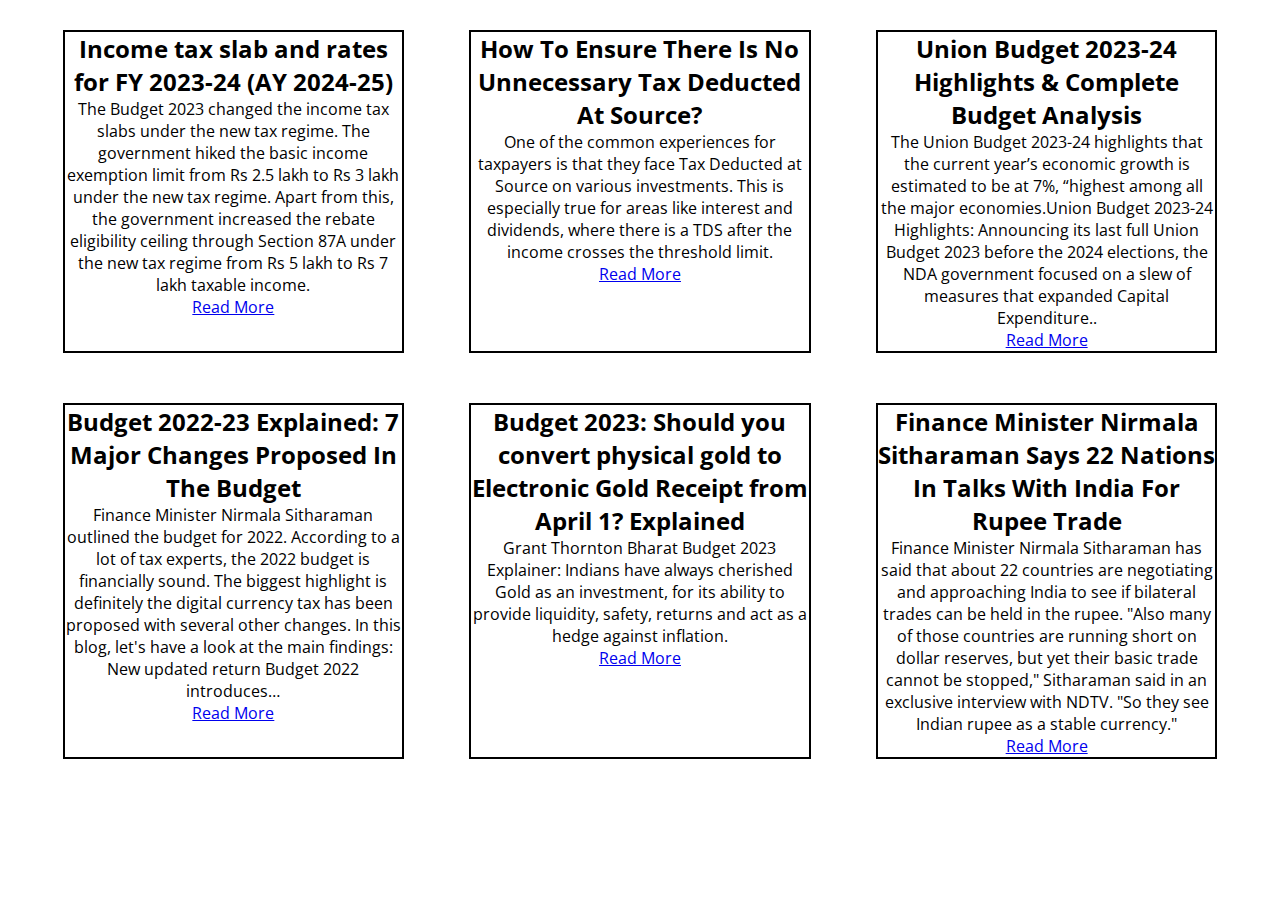
==== blog/blog.html @ f8bc1415 "Co-authored-by: vibhavrai <vibhavrai@users.noreply.github.com> Co-authored-by: Aditya Dikonda <Adity" ====
<!DOCTYPE html>
<html lang="en">
<head>
  <meta charset="UTF-8">
  <meta name="viewport" content="width=device-width, initial-scale=1.0">
  <title>Document</title>
  <link rel="stylesheet" href="blog.css">
</head>
<body>
  


  <div class="layout1">
    
  <div class="element">
    <h2>Income tax slab and rates for FY 2023-24 (AY 2024-25)</h2>
    <p>The Budget 2023 changed the income tax slabs under the new tax regime. The government hiked the basic income exemption limit from Rs 2.5 lakh to Rs 3 lakh under the new tax regime. Apart from this, the government increased the rebate eligibility ceiling through Section 87A under the new tax regime from Rs 5 lakh to Rs 7 lakh taxable income.</p>
    <a href="https://economictimes.indiatimes.com/wealth/tax/what-are-new-income-tax-slabs-rates-for-fy-2023-24-how-are-these-different-from-old-tax-slabs-rates/articleshow/97596859.cms">Read More</a>
  </div> 

  <div class="element">
    <h2>How To Ensure There Is No Unnecessary Tax Deducted At Source?</h2>
    <p>One of the common experiences for taxpayers is that they face Tax Deducted at Source on various investments. This is especially true for areas like interest and dividends, where there is a TDS after the income crosses the threshold limit.</p>
    <a href="https://www.bqprime.com/personal-finance/how-to-ensure-there-is-no-unnecessary-tax-deducted-at-source">Read More</a>
  </div>

  <div class="element">
    <h2>Union Budget 2023-24 Highlights & Complete Budget Analysis</h2>
      <p>The Union Budget 2023-24 highlights that the current year’s economic growth is estimated to be at 7%, “highest among all the major economies.Union Budget 2023-24 Highlights: Announcing its last full Union Budget 2023 before the 2024 elections, the NDA government focused on a slew of measures that expanded Capital Expenditure..
      </p>
      <a href="https://currentaffairs.adda247.com/union-budget-2023-24-highlights/">Read More</a>

  </div>

</div>


<div class="layout2">

  <div class="element">
    <h2>Budget 2022-23 Explained: 7 Major Changes Proposed In The Budget</h2>
    <p>Finance Minister Nirmala Sitharaman outlined the budget for 2022. According to a lot of tax experts, the 2022 budget is financially sound. The biggest highlight is definitely the digital currency tax has been proposed with several other changes. In this blog, let's have a look at the main findings: New updated return Budget 2022 introduces…</p>
    <a href="https://tax2win.in/guide/budget-2022-23-key-tax-related-proposals">Read More</a>
  </div>

  <div class="element">
    <h2>Budget 2023: Should you convert physical gold to Electronic Gold Receipt from April 1? Explained</h2>
    <p>Grant Thornton Bharat Budget 2023 Explainer: Indians have always cherished Gold as an investment, for its ability to provide liquidity, safety, returns and act as a hedge against inflation.  </p>
    <a href="https://timesofindia.indiatimes.com/business/budget/budget-2023-should-you-convert-physical-gold-to-electronic-gold-receipt-from-april-1-explained/articleshow/97975451.cms">Read More</a>
  </div>

  <div class="element">
    <h2>Finance Minister Nirmala Sitharaman Says 22 Nations In Talks With India For Rupee Trade</h2>
    <p>Finance Minister Nirmala Sitharaman has said that about 22 countries are negotiating and approaching India to see if bilateral trades can be held in the rupee. "Also many of those countries are running short on dollar reserves, but yet their basic trade cannot be stopped," Sitharaman said in an exclusive interview with NDTV. "So they see Indian rupee as a stable currency."</p>
    <a href="https://www.bqprime.com/business/finance-minister-nirmala-sitharaman-says-22-nations-in-talks-with-india-for-rupee-trade">Read More</a>
  </div>

</div>


</body>
</html>
---- blog/blog.css ----
@import url("https://fonts.googleapis.com/css2?family=Open+Sans:wght@300;400;500;600;700&display=swap");

* {
  margin: 0;
  padding: 0;
  box-sizing: border-box;
  font-family: "Open Sans", sans-serif; 
}

.layout1{
  margin: 30px;
  text-align: center;
  display: flex;
  justify-content: space-around;
}

.layout2{
  margin: 30px;
  text-align: center;
  display: flex;
  justify-content: space-around;
}

.element{
  width: 341.5px;
  height: 440.;
  margin-bottom: 20px;
  border: 2px solid black;
}
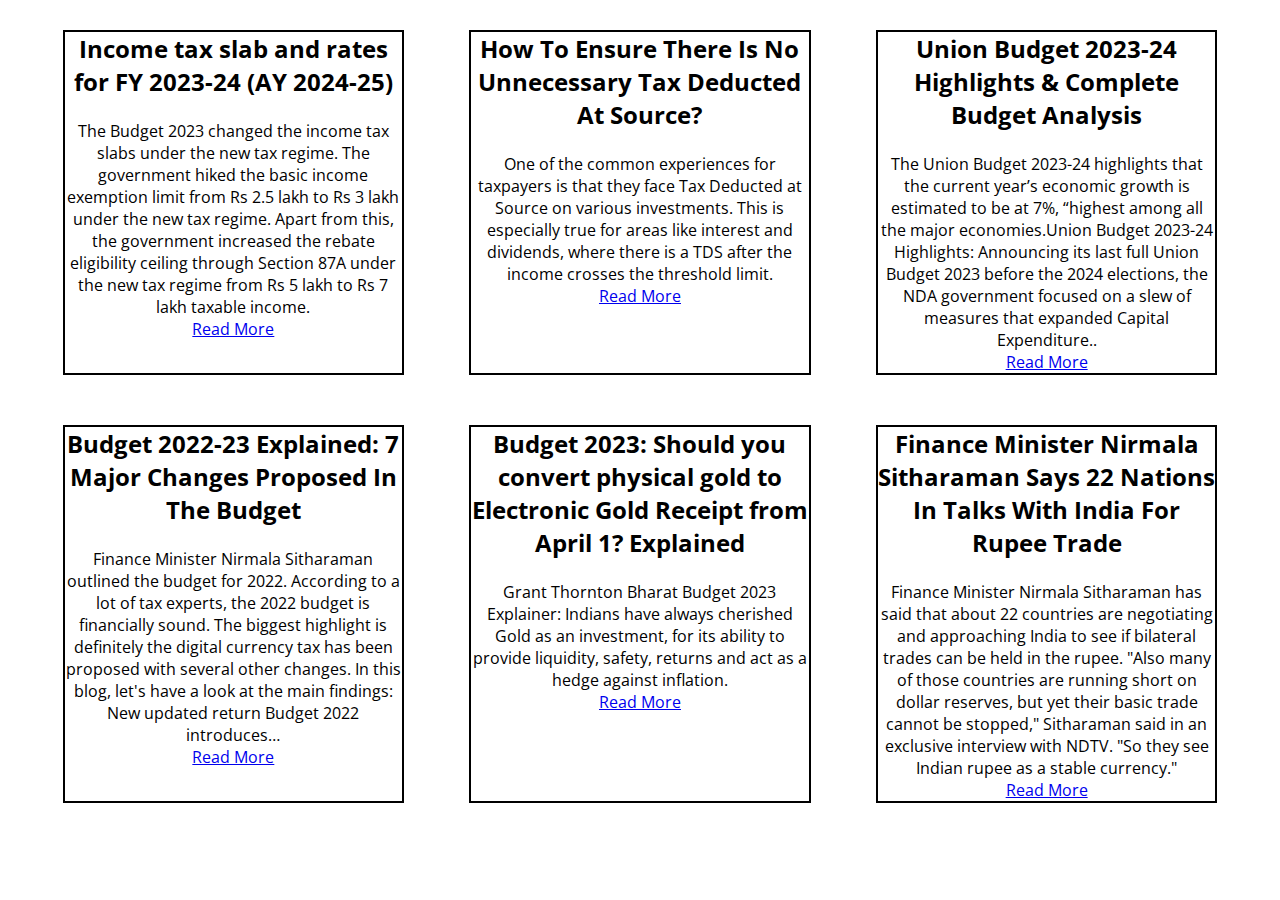
==== commit e78592c0: "abcd" ====
--- a/blog/blog.html
+++ b/blog/blog.html
@@ -13,19 +13,19 @@
   <div class="layout1">
     
   <div class="element">
-    <h2>Income tax slab and rates for FY 2023-24 (AY 2024-25)</h2>
+    <h2>Income tax slab and rates for FY 2023-24 (AY 2024-25)</h2><br>
     <p>The Budget 2023 changed the income tax slabs under the new tax regime. The government hiked the basic income exemption limit from Rs 2.5 lakh to Rs 3 lakh under the new tax regime. Apart from this, the government increased the rebate eligibility ceiling through Section 87A under the new tax regime from Rs 5 lakh to Rs 7 lakh taxable income.</p>
     <a href="https://economictimes.indiatimes.com/wealth/tax/what-are-new-income-tax-slabs-rates-for-fy-2023-24-how-are-these-different-from-old-tax-slabs-rates/articleshow/97596859.cms">Read More</a>
   </div> 
 
   <div class="element">
-    <h2>How To Ensure There Is No Unnecessary Tax Deducted At Source?</h2>
+    <h2>How To Ensure There Is No Unnecessary Tax Deducted At Source?</h2><br>
     <p>One of the common experiences for taxpayers is that they face Tax Deducted at Source on various investments. This is especially true for areas like interest and dividends, where there is a TDS after the income crosses the threshold limit.</p>
     <a href="https://www.bqprime.com/personal-finance/how-to-ensure-there-is-no-unnecessary-tax-deducted-at-source">Read More</a>
   </div>
 
   <div class="element">
-    <h2>Union Budget 2023-24 Highlights & Complete Budget Analysis</h2>
+    <h2>Union Budget 2023-24 Highlights & Complete Budget Analysis</h2><br>
       <p>The Union Budget 2023-24 highlights that the current year’s economic growth is estimated to be at 7%, “highest among all the major economies.Union Budget 2023-24 Highlights: Announcing its last full Union Budget 2023 before the 2024 elections, the NDA government focused on a slew of measures that expanded Capital Expenditure..
       </p>
       <a href="https://currentaffairs.adda247.com/union-budget-2023-24-highlights/">Read More</a>
@@ -38,19 +38,19 @@
 <div class="layout2">
 
   <div class="element">
-    <h2>Budget 2022-23 Explained: 7 Major Changes Proposed In The Budget</h2>
+    <h2>Budget 2022-23 Explained: 7 Major Changes Proposed In The Budget</h2><br>
     <p>Finance Minister Nirmala Sitharaman outlined the budget for 2022. According to a lot of tax experts, the 2022 budget is financially sound. The biggest highlight is definitely the digital currency tax has been proposed with several other changes. In this blog, let's have a look at the main findings: New updated return Budget 2022 introduces…</p>
     <a href="https://tax2win.in/guide/budget-2022-23-key-tax-related-proposals">Read More</a>
   </div>
 
   <div class="element">
-    <h2>Budget 2023: Should you convert physical gold to Electronic Gold Receipt from April 1? Explained</h2>
+    <h2>Budget 2023: Should you convert physical gold to Electronic Gold Receipt from April 1? Explained</h2><br>
     <p>Grant Thornton Bharat Budget 2023 Explainer: Indians have always cherished Gold as an investment, for its ability to provide liquidity, safety, returns and act as a hedge against inflation.  </p>
     <a href="https://timesofindia.indiatimes.com/business/budget/budget-2023-should-you-convert-physical-gold-to-electronic-gold-receipt-from-april-1-explained/articleshow/97975451.cms">Read More</a>
   </div>
 
   <div class="element">
-    <h2>Finance Minister Nirmala Sitharaman Says 22 Nations In Talks With India For Rupee Trade</h2>
+    <h2>Finance Minister Nirmala Sitharaman Says 22 Nations In Talks With India For Rupee Trade</h2><br>
     <p>Finance Minister Nirmala Sitharaman has said that about 22 countries are negotiating and approaching India to see if bilateral trades can be held in the rupee. "Also many of those countries are running short on dollar reserves, but yet their basic trade cannot be stopped," Sitharaman said in an exclusive interview with NDTV. "So they see Indian rupee as a stable currency."</p>
     <a href="https://www.bqprime.com/business/finance-minister-nirmala-sitharaman-says-22-nations-in-talks-with-india-for-rupee-trade">Read More</a>
   </div>
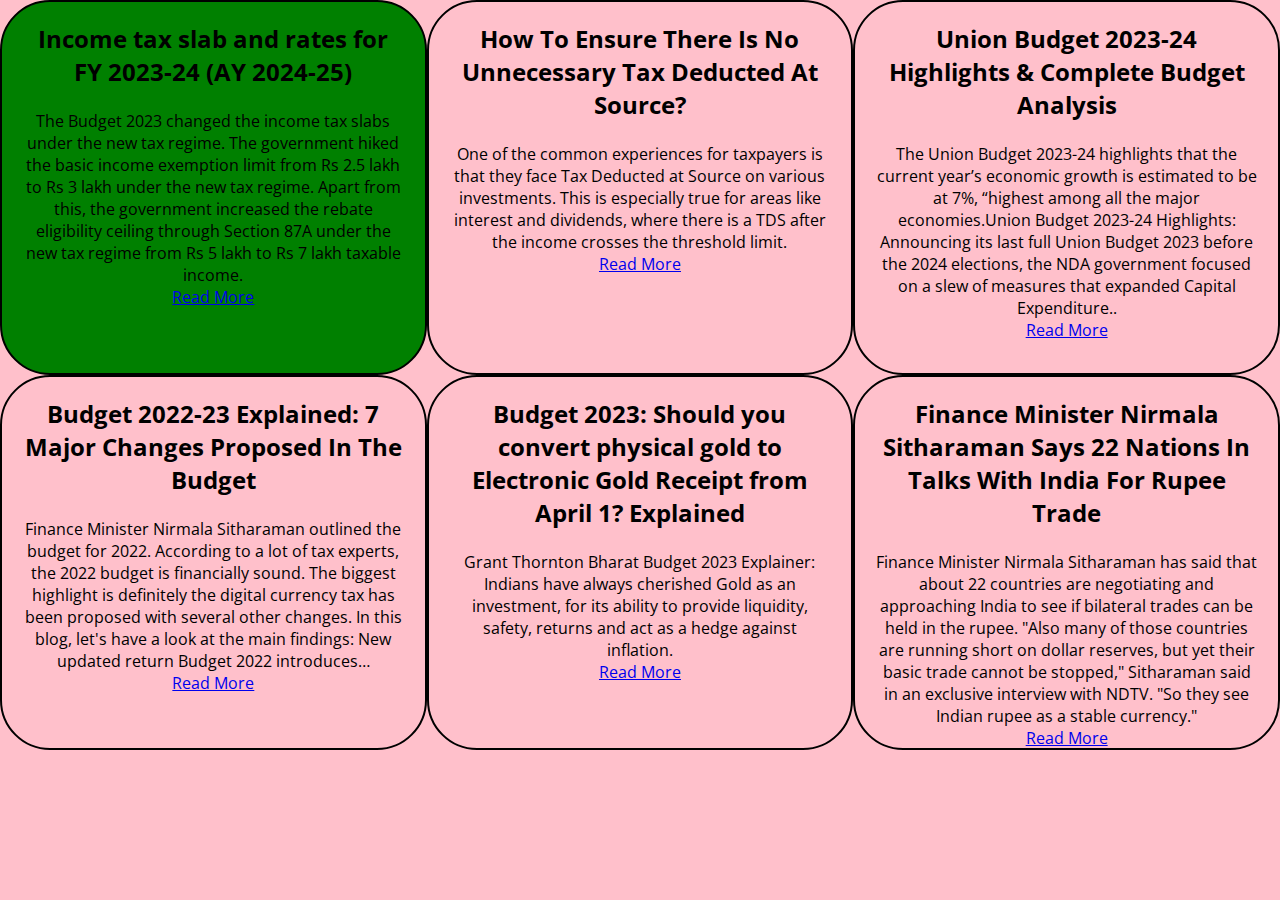
==== commit 812ed8d3: "abcc" ====
--- a/blog/blog.html
+++ b/blog/blog.html
@@ -10,21 +10,21 @@
   
 
 
-  <div class="layout1">
+  <div class="layout">
     
-  <div class="element">
+  <div class="element1">
     <h2>Income tax slab and rates for FY 2023-24 (AY 2024-25)</h2><br>
     <p>The Budget 2023 changed the income tax slabs under the new tax regime. The government hiked the basic income exemption limit from Rs 2.5 lakh to Rs 3 lakh under the new tax regime. Apart from this, the government increased the rebate eligibility ceiling through Section 87A under the new tax regime from Rs 5 lakh to Rs 7 lakh taxable income.</p>
     <a href="https://economictimes.indiatimes.com/wealth/tax/what-are-new-income-tax-slabs-rates-for-fy-2023-24-how-are-these-different-from-old-tax-slabs-rates/articleshow/97596859.cms">Read More</a>
   </div> 
 
-  <div class="element">
+  <div class="element2">
     <h2>How To Ensure There Is No Unnecessary Tax Deducted At Source?</h2><br>
     <p>One of the common experiences for taxpayers is that they face Tax Deducted at Source on various investments. This is especially true for areas like interest and dividends, where there is a TDS after the income crosses the threshold limit.</p>
     <a href="https://www.bqprime.com/personal-finance/how-to-ensure-there-is-no-unnecessary-tax-deducted-at-source">Read More</a>
   </div>
 
-  <div class="element">
+  <div class="element3">
     <h2>Union Budget 2023-24 Highlights & Complete Budget Analysis</h2><br>
       <p>The Union Budget 2023-24 highlights that the current year’s economic growth is estimated to be at 7%, “highest among all the major economies.Union Budget 2023-24 Highlights: Announcing its last full Union Budget 2023 before the 2024 elections, the NDA government focused on a slew of measures that expanded Capital Expenditure..
       </p>
@@ -32,24 +32,20 @@
 
   </div>
 
-</div>
 
-
-<div class="layout2">
-
-  <div class="element">
+  <div class="element4">
     <h2>Budget 2022-23 Explained: 7 Major Changes Proposed In The Budget</h2><br>
     <p>Finance Minister Nirmala Sitharaman outlined the budget for 2022. According to a lot of tax experts, the 2022 budget is financially sound. The biggest highlight is definitely the digital currency tax has been proposed with several other changes. In this blog, let's have a look at the main findings: New updated return Budget 2022 introduces…</p>
     <a href="https://tax2win.in/guide/budget-2022-23-key-tax-related-proposals">Read More</a>
   </div>
 
-  <div class="element">
+  <div class="element5">
     <h2>Budget 2023: Should you convert physical gold to Electronic Gold Receipt from April 1? Explained</h2><br>
     <p>Grant Thornton Bharat Budget 2023 Explainer: Indians have always cherished Gold as an investment, for its ability to provide liquidity, safety, returns and act as a hedge against inflation.  </p>
     <a href="https://timesofindia.indiatimes.com/business/budget/budget-2023-should-you-convert-physical-gold-to-electronic-gold-receipt-from-april-1-explained/articleshow/97975451.cms">Read More</a>
   </div>
 
-  <div class="element">
+  <div class="element6">
     <h2>Finance Minister Nirmala Sitharaman Says 22 Nations In Talks With India For Rupee Trade</h2><br>
     <p>Finance Minister Nirmala Sitharaman has said that about 22 countries are negotiating and approaching India to see if bilateral trades can be held in the rupee. "Also many of those countries are running short on dollar reserves, but yet their basic trade cannot be stopped," Sitharaman said in an exclusive interview with NDTV. "So they see Indian rupee as a stable currency."</p>
     <a href="https://www.bqprime.com/business/finance-minister-nirmala-sitharaman-says-22-nations-in-talks-with-india-for-rupee-trade">Read More</a>
--- a/blog/blog.css
+++ b/blog/blog.css
@@ -7,24 +7,76 @@
   font-family: "Open Sans", sans-serif; 
 }
 
-.layout1{
-  margin: 30px;
+body{
+  background-color: pink;
+}
+.layout{
+  display: grid;
+  grid-template-columns: 1fr 1fr 1fr;
+  grid-template-rows: 1fr 1fr;
+  /* margin: 30px; */
   text-align: center;
-  display: flex;
-  justify-content: space-around;
 }
 
-.layout2{
-  margin: 30px;
-  text-align: center;
-  display: flex;
-  justify-content: space-around;
+.element1{
+  width: 100%;
+  height: 375px;
+  margin-bottom: 0px;
+  border: 2px solid black;
+border-radius: 50px;
+padding: 20px;
+background-color: green;
+}
+.element2{
+  width: 100%;
+  height: 375px;
+  margin-bottom: 0px;
+  border: 2px solid black;
+border-radius: 50px;
+padding: 20px;
+
+}
+.element3{
+  width: 100%;
+  height: 375px;
+  margin-bottom: 0px;
+  border: 2px solid black;
+border-radius: 50px;
+padding: 20px;
+
 }
 
-.element{
-  width: 341.5px;
-  height: 440.;
-  margin-bottom: 20px;
+.element4{
+  width: 100%;
+  height: 375px;
+  margin-bottom: 0px;
   border: 2px solid black;
+border-radius: 50px;
+padding: 20px;
+
+}
+.element5{
+  width: 100%;
+  height: 375px;
+  margin-bottom: 0px;
+  border: 2px solid black;
+border-radius: 50px;
+padding: 20px;
+
+}
+.element6{
+  width: 100%;
+  height: 375px;
+  margin-bottom: 0px;
+  border: 2px solid black;
+border-radius: 50px;
+padding: 20px;
+
 }
 
+::-webkit-scrollbar{
+  display: none;
+}
+
+
+
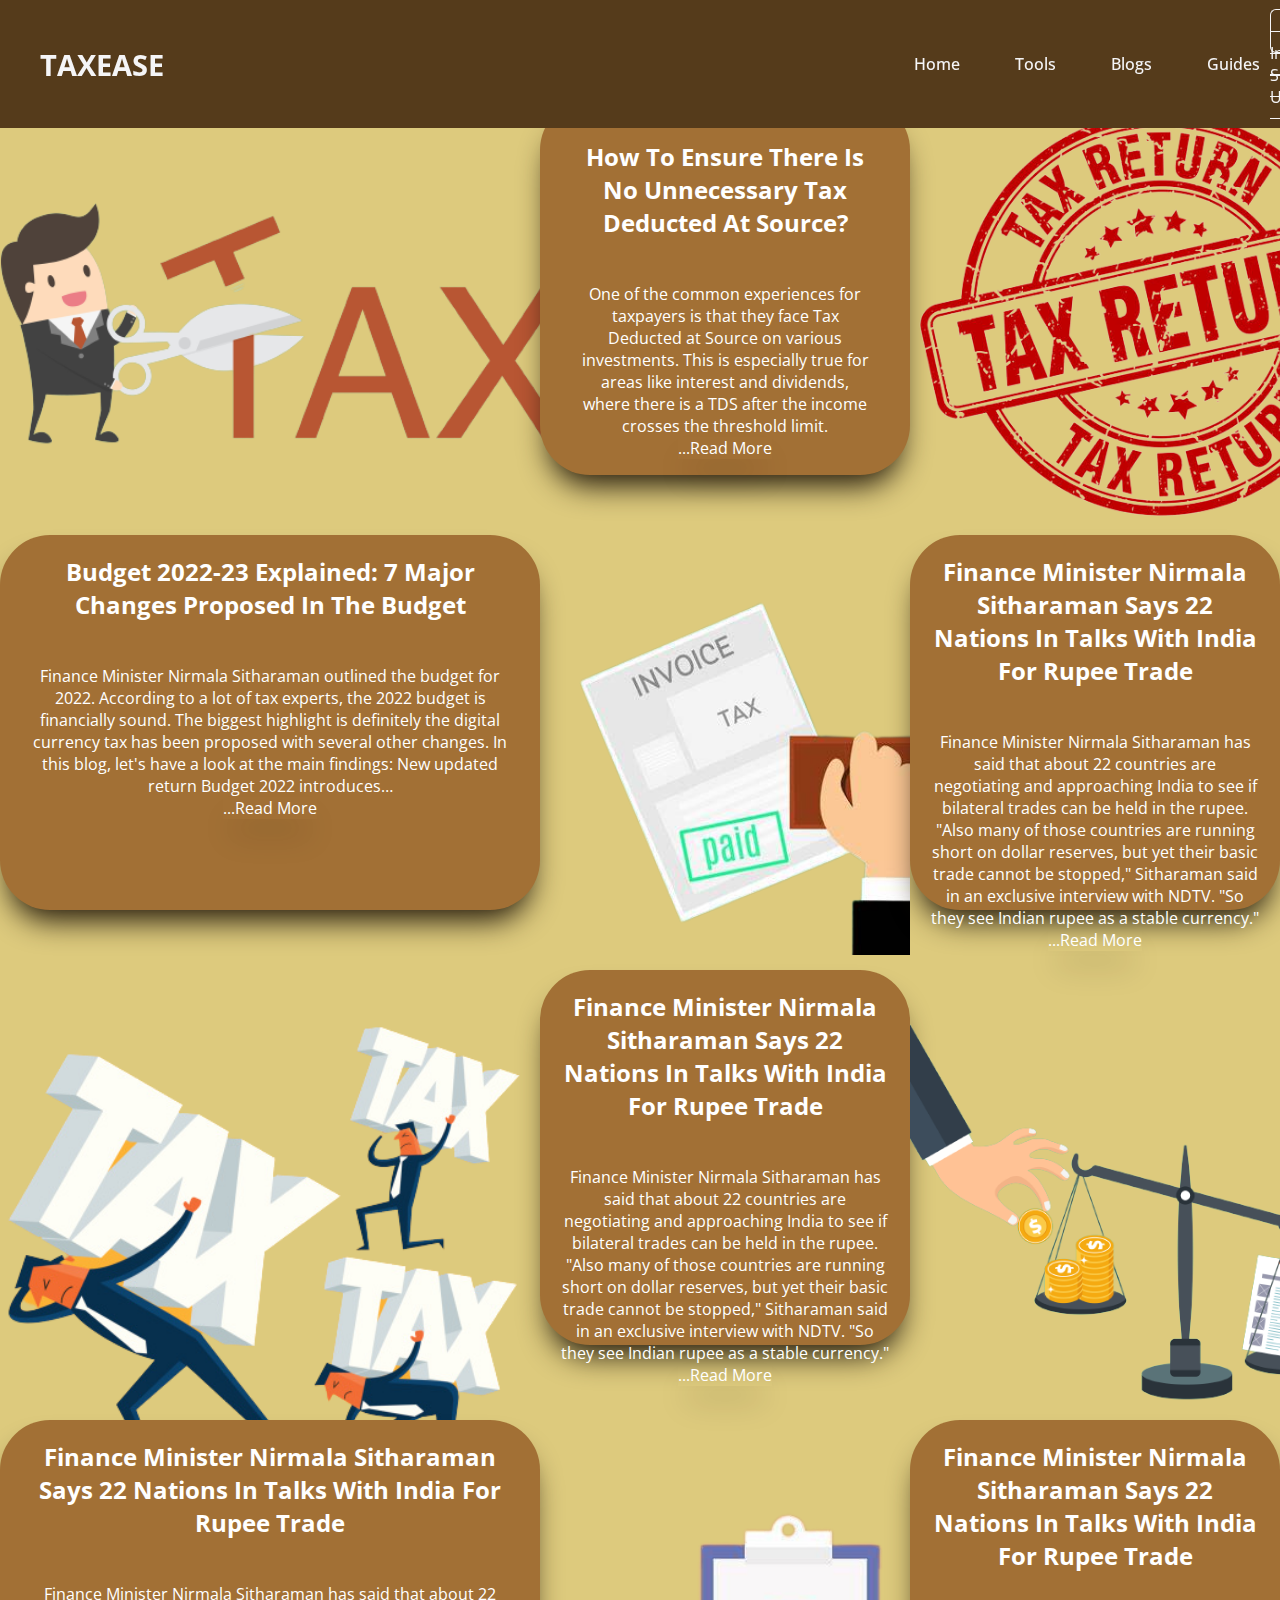
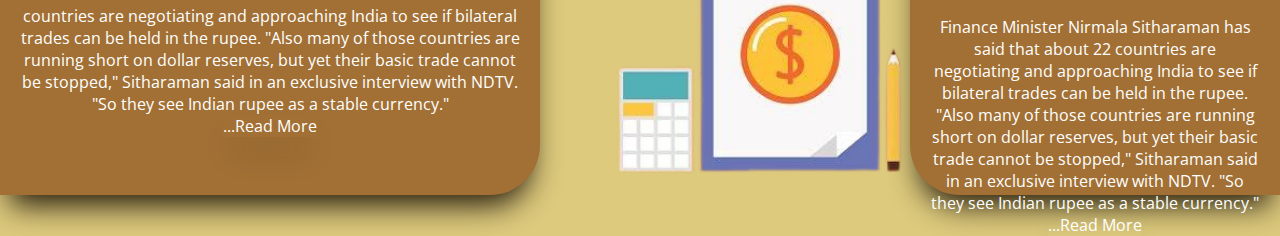
==== commit e5c9e79c: "“lolololll”" ====
--- a/blog/blog.html
+++ b/blog/blog.html
@@ -8,47 +8,110 @@
 </head>
 <body>
   
+  <header class="header">
+    <nav class="navbar">
+      <h2 class="logo"><a href="#">TAXEASE</a></h2>
+      
+      <ul class="links">
+        <li><a href="../index.html">Home</a></li>
+        <li><a href="#">Tools</a>
+          <ul id="submenu">
+              <li><a href="newtax/newtax.html">New Tax Calculator</a></li>
+              <li><a href="OldTax/oldTax.html">Old Tax Calculator</a></li>
+              <li><a href="#">ITR</a></li>
+   
+          </ul>
+          </li>
 
+          <li><a href="blog/blog.html">Blogs</a></li>
+
+          
+        <li><a href="#">Guides</a>
+          <ul id="submenu">
+              <li class="drop"><a href="#">TDS</a></li>
+              <li class="drop"><a href="#">80C</a></li>
+              <li class="drop"><a href="#">80CCD</a></li>
+              <li class="drop"><a href="#">80CCC</a></li>
+              <li class="drop"><a href="#">80D</a></li>
+              <li class="drop"><a href="#">Notices</a></li>
+          </ul>
+          </li>
+        
+        
+        
+      </ul>
+      <div class="buttons">
+        <a href="../login/login.html" class="signup">Sign In / Sign Up</a>
+      </div>
+    </nav>
+  </header>
 
   <div class="layout">
     
   <div class="element1">
-    <h2>Income tax slab and rates for FY 2023-24 (AY 2024-25)</h2><br>
-    <p>The Budget 2023 changed the income tax slabs under the new tax regime. The government hiked the basic income exemption limit from Rs 2.5 lakh to Rs 3 lakh under the new tax regime. Apart from this, the government increased the rebate eligibility ceiling through Section 87A under the new tax regime from Rs 5 lakh to Rs 7 lakh taxable income.</p>
-    <a href="https://economictimes.indiatimes.com/wealth/tax/what-are-new-income-tax-slabs-rates-for-fy-2023-24-how-are-these-different-from-old-tax-slabs-rates/articleshow/97596859.cms">Read More</a>
+    <!-- <img src="images/1.png" > -->
   </div> 
 
   <div class="element2">
-    <h2>How To Ensure There Is No Unnecessary Tax Deducted At Source?</h2><br>
+    <h2>How To Ensure There Is No Unnecessary Tax Deducted At Source?</h2><br><br>
     <p>One of the common experiences for taxpayers is that they face Tax Deducted at Source on various investments. This is especially true for areas like interest and dividends, where there is a TDS after the income crosses the threshold limit.</p>
-    <a href="https://www.bqprime.com/personal-finance/how-to-ensure-there-is-no-unnecessary-tax-deducted-at-source">Read More</a>
+    <a href="https://www.bqprime.com/personal-finance/how-to-ensure-there-is-no-unnecessary-tax-deducted-at-source">...Read More</a>
   </div>
 
   <div class="element3">
-    <h2>Union Budget 2023-24 Highlights & Complete Budget Analysis</h2><br>
-      <p>The Union Budget 2023-24 highlights that the current year’s economic growth is estimated to be at 7%, “highest among all the major economies.Union Budget 2023-24 Highlights: Announcing its last full Union Budget 2023 before the 2024 elections, the NDA government focused on a slew of measures that expanded Capital Expenditure..
-      </p>
-      <a href="https://currentaffairs.adda247.com/union-budget-2023-24-highlights/">Read More</a>
+    <!-- <img src="images/2.png" > -->
 
   </div>
 
 
   <div class="element4">
-    <h2>Budget 2022-23 Explained: 7 Major Changes Proposed In The Budget</h2><br>
+    <h2>Budget 2022-23 Explained: 7 Major Changes Proposed In The Budget</h2><br><br>
     <p>Finance Minister Nirmala Sitharaman outlined the budget for 2022. According to a lot of tax experts, the 2022 budget is financially sound. The biggest highlight is definitely the digital currency tax has been proposed with several other changes. In this blog, let's have a look at the main findings: New updated return Budget 2022 introduces…</p>
-    <a href="https://tax2win.in/guide/budget-2022-23-key-tax-related-proposals">Read More</a>
+    <a href="https://tax2win.in/guide/budget-2022-23-key-tax-related-proposals">...Read More</a>
   </div>
 
   <div class="element5">
-    <h2>Budget 2023: Should you convert physical gold to Electronic Gold Receipt from April 1? Explained</h2><br>
-    <p>Grant Thornton Bharat Budget 2023 Explainer: Indians have always cherished Gold as an investment, for its ability to provide liquidity, safety, returns and act as a hedge against inflation.  </p>
-    <a href="https://timesofindia.indiatimes.com/business/budget/budget-2023-should-you-convert-physical-gold-to-electronic-gold-receipt-from-april-1-explained/articleshow/97975451.cms">Read More</a>
+    <!-- <img src="images/3.png" > -->
+
   </div>
 
   <div class="element6">
-    <h2>Finance Minister Nirmala Sitharaman Says 22 Nations In Talks With India For Rupee Trade</h2><br>
+    <h2>Finance Minister Nirmala Sitharaman Says 22 Nations In Talks With India For Rupee Trade</h2><br><br>
     <p>Finance Minister Nirmala Sitharaman has said that about 22 countries are negotiating and approaching India to see if bilateral trades can be held in the rupee. "Also many of those countries are running short on dollar reserves, but yet their basic trade cannot be stopped," Sitharaman said in an exclusive interview with NDTV. "So they see Indian rupee as a stable currency."</p>
-    <a href="https://www.bqprime.com/business/finance-minister-nirmala-sitharaman-says-22-nations-in-talks-with-india-for-rupee-trade">Read More</a>
+    <a href="https://www.bqprime.com/business/finance-minister-nirmala-sitharaman-says-22-nations-in-talks-with-india-for-rupee-trade">...Read More</a>
+  </div>
+
+  <div class="element7">
+    <!-- <img src="images/4.png" > -->
+
+  </div>
+
+  <div class="element8">
+    <h2>Finance Minister Nirmala Sitharaman Says 22 Nations In Talks With India For Rupee Trade</h2><br><br>
+    <p>Finance Minister Nirmala Sitharaman has said that about 22 countries are negotiating and approaching India to see if bilateral trades can be held in the rupee. "Also many of those countries are running short on dollar reserves, but yet their basic trade cannot be stopped," Sitharaman said in an exclusive interview with NDTV. "So they see Indian rupee as a stable currency."</p>
+    <a href="https://www.bqprime.com/business/finance-minister-nirmala-sitharaman-says-22-nations-in-talks-with-india-for-rupee-trade">...Read More</a>
+  </div>
+
+  <div class="element9">
+    <!-- <img src="images/5.png" > -->
+
+  </div>
+
+  <div class="element10">
+    <h2>Finance Minister Nirmala Sitharaman Says 22 Nations In Talks With India For Rupee Trade</h2><br><br>
+    <p>Finance Minister Nirmala Sitharaman has said that about 22 countries are negotiating and approaching India to see if bilateral trades can be held in the rupee. "Also many of those countries are running short on dollar reserves, but yet their basic trade cannot be stopped," Sitharaman said in an exclusive interview with NDTV. "So they see Indian rupee as a stable currency."</p>
+    <a href="https://www.bqprime.com/business/finance-minister-nirmala-sitharaman-says-22-nations-in-talks-with-india-for-rupee-trade">...Read More</a>
+  </div>
+
+  <div class="element11">
+    <!-- <img src="images/6.png" > -->
+
+  </div>
+
+  <div class="element12">
+    <h2>Finance Minister Nirmala Sitharaman Says 22 Nations In Talks With India For Rupee Trade</h2><br><br>
+    <p>Finance Minister Nirmala Sitharaman has said that about 22 countries are negotiating and approaching India to see if bilateral trades can be held in the rupee. "Also many of those countries are running short on dollar reserves, but yet their basic trade cannot be stopped," Sitharaman said in an exclusive interview with NDTV. "So they see Indian rupee as a stable currency."</p>
+    <a href="https://www.bqprime.com/business/finance-minister-nirmala-sitharaman-says-22-nations-in-talks-with-india-for-rupee-trade">...Read More</a>
   </div>
 
 </div>
--- a/blog/blog.css
+++ b/blog/blog.css
@@ -8,75 +8,284 @@
 }
 
 body{
-  background-color: pink;
+  background-color: #ddca7d;
 }
 .layout{
   display: grid;
   grid-template-columns: 1fr 1fr 1fr;
   grid-template-rows: 1fr 1fr;
-  /* margin: 30px; */
+  margin-top: 100px;
   text-align: center;
 }
 
 .element1{
+    background-image: url(../images/6.png);
+    background-size: cover;
+    height: 400px;
+    width:700px;
+    margin-right: -100px;
+    margin-left: -60px;
+
+ }
+.element2{
   width: 100%;
   height: 375px;
   margin-bottom: 0px;
-  border: 2px solid black;
+border-radius: 50px;
+padding: 40px;
+background-color: #a27035;
+color: white;
+box-shadow: rgb(33, 23, 10) 0px 20px 30px -10px;
+
+}
+
+.element2 a{
+  text-decoration: none;
+  color: white;
+  box-shadow: rgb(33, 23, 10) 0px 20px 30px -10px;
+  
+}
+
+.element4 a{
+  text-decoration: none;
+  color: white;
+  box-shadow: rgb(33, 23, 10) 0px 20px 30px -10px;
+  
+}
+
+.element6 a{
+  text-decoration: none;
+  color: white;
+  box-shadow: rgb(33, 23, 10) 0px 20px 30px -10px;
+  
+}
+
+.element8 a{
+  text-decoration: none;
+  color: white;
+  box-shadow: rgb(33, 23, 10) 0px 20px 30px -10px;
+  
+}
+
+.element10 a{
+  text-decoration: none;
+  color: white;
+  box-shadow: rgb(33, 23, 10) 0px 20px 30px -10px;
+  
+}
+
+.element12 a{
+  text-decoration: none;
+  color: white;
+  box-shadow: rgb(33, 23, 10) 0px 20px 30px -10px;
+  
+}
+
+.element3{
+    background-image: url(../images/5.png);
+    background-size: cover;
+    height: 425px;
+    margin-bottom: 10px;
+ }
+
+.element4{
+  width: 100%;
+  height: 375px;
+  margin-bottom: 0px;
 border-radius: 50px;
 padding: 20px;
-background-color: green;
-}
-.element2{
+background-color: #a27035;
+box-shadow: rgb(33, 23, 10) 0px 20px 30px -10px;
+
+color: white;
+}
+.element5{
+    background-image: url(../images/3.png);
+    background-size: cover;
+    height: 500px;
+    margin-top: -80px;
+ }
+.element6{
   width: 100%;
   height: 375px;
   margin-bottom: 0px;
-  border: 2px solid black;
 border-radius: 50px;
 padding: 20px;
-
-}
-.element3{
-  width: 100%;
-  height: 375px;
-  margin-bottom: 0px;
-  border: 2px solid black;
-border-radius: 50px;
-padding: 20px;
-
-}
-
-.element4{
-  width: 100%;
-  height: 375px;
-  margin-bottom: 0px;
-  border: 2px solid black;
-border-radius: 50px;
-padding: 20px;
-
-}
-.element5{
-  width: 100%;
-  height: 375px;
-  margin-bottom: 0px;
-  border: 2px solid black;
-border-radius: 50px;
-padding: 20px;
-
-}
-.element6{
-  width: 100%;
-  height: 375px;
-  margin-bottom: 0px;
-  border: 2px solid black;
-border-radius: 50px;
-padding: 20px;
-
+background-color: #a27035;
+color: white;
+
+box-shadow: rgb(33, 23, 10) 0px 20px 30px -10px;
+
+}
+.element7{
+    background-image: url(../images/2.png);
+    background-size: cover;
+    margin-top: 50px;
+    height: 400px;
+ }
+
+.element8{
+    width: 100%;
+    height: 375px;
+    margin-bottom: 0px;
+  border-radius: 50px;
+  padding: 20px;
+  background-color: #a27035;
+color: white;
+box-shadow: rgb(33, 23, 10) 0px 20px 30px -10px;
+  
+}
+
+.element9{
+   background-image: url(../images/1.png);
+   background-size: cover;
+   height: 450px;
+}
+
+.element10{
+    width: 100%;
+    height: 375px;
+    margin-bottom: 0px;
+    border-top-right-radius: 50px;
+    border-top-left-radius: 50px;
+    border-bottom-right-radius: 50px;
+    box-shadow: rgb(33, 23, 10) 0px 20px 30px -10px;
+    padding: 20px;
+  background-color: #a27035;
+color: white;
+  
+}
+
+.element11{
+    background-image: url(../images/4.png);
+    background-size: cover;
+    height: 400px;
+ }
+
+.element12{
+    width: 100%;
+    height: 375px;
+    margin-bottom: 0px;
+    border-top-right-radius: 50px;
+    border-top-left-radius: 50px;
+    border-bottom-left-radius: 50px;
+    box-shadow: rgb(33, 23, 10) 0px 20px 30px -10px;
+
+    padding: 20px;
+  background-color: #a27035;
+color: white;
+  
 }
 
 ::-webkit-scrollbar{
   display: none;
 }
 
-
-
+.header {
+  position: fixed;
+  top: 0;
+  left: 0;
+  width: 100%;
+}
+
+.navbar {
+  display: flex;
+  align-items: center;
+  justify-content: space-between;
+  max-width: 100%;
+  margin: 0 auto;
+  padding: 20px 10px;
+  background-color: #553b1b;
+  z-index: 100;
+}
+
+.navbar .logo a {
+  font-size: 1.8rem;
+  text-decoration: none;
+  margin-right: 40px;
+  margin-left: 30px;
+  color: #f5f5f7;
+}
+
+#submenu{
+    margin: 10px;
+    list-style-type:none;
+    opacity: 0;
+    position: absolute;
+    top: 35px;
+    visibility: hidden;
+    z-index: 1;  
+    text-align: left;  
+}
+
+li:hover ul#submenu{
+    opacity: 1;
+    top: 80px;
+    visibility: visible;
+    background-color: #553b1b;
+    border-radius: 10px;
+}
+
+.navbar .links {
+  display: flex;
+  justify-content: flex-end;
+  margin-left:700px;
+  align-items: center;
+  list-style: none;
+  gap: 35px;
+}
+
+.navbar .links a {
+  font-weight: 500;
+  text-decoration: none;
+  color: #f5f5f7;
+  display: flex;
+  align-items: center;
+  justify-content: flex-end;
+  padding: 10px 10px;
+  transition: 0.2s ease;
+}
+
+.drop{
+  margin:0px 15px;
+  text-align: left;
+}
+
+.navbar .links a:hover {
+  color: #f5f5f7;
+  /* background-color: gray; */
+  /* border-radius: 20px; */
+  /* height: 40px; */
+  transform: scale(1.1);  
+  border-bottom: 2px solid white;
+}
+
+.navbar .buttons a {
+  text-decoration: none;
+  color: #f5f5f7;
+  font-size: 1rem;
+  padding: 15px 0;
+  transition: 0.2s ease;
+}
+
+.navbar .buttons a:not(:last-child) {
+  margin-right: 30px;
+}
+
+.navbar .buttons .signin:hover {
+  text-decoration: underline;
+  font-size: 1.03rem;
+}
+
+.navbar .buttons .signup {
+  border: 1px solid #f5f5f7;
+  padding: 10px 20px;
+  border-radius: 0.375rem;
+  text-align: center;
+  transition: 0.2s ease;
+}
+
+.navbar .buttons .signup:hover {
+  background-color: #f5f5f7;
+  color: #1D1D1F;
+}
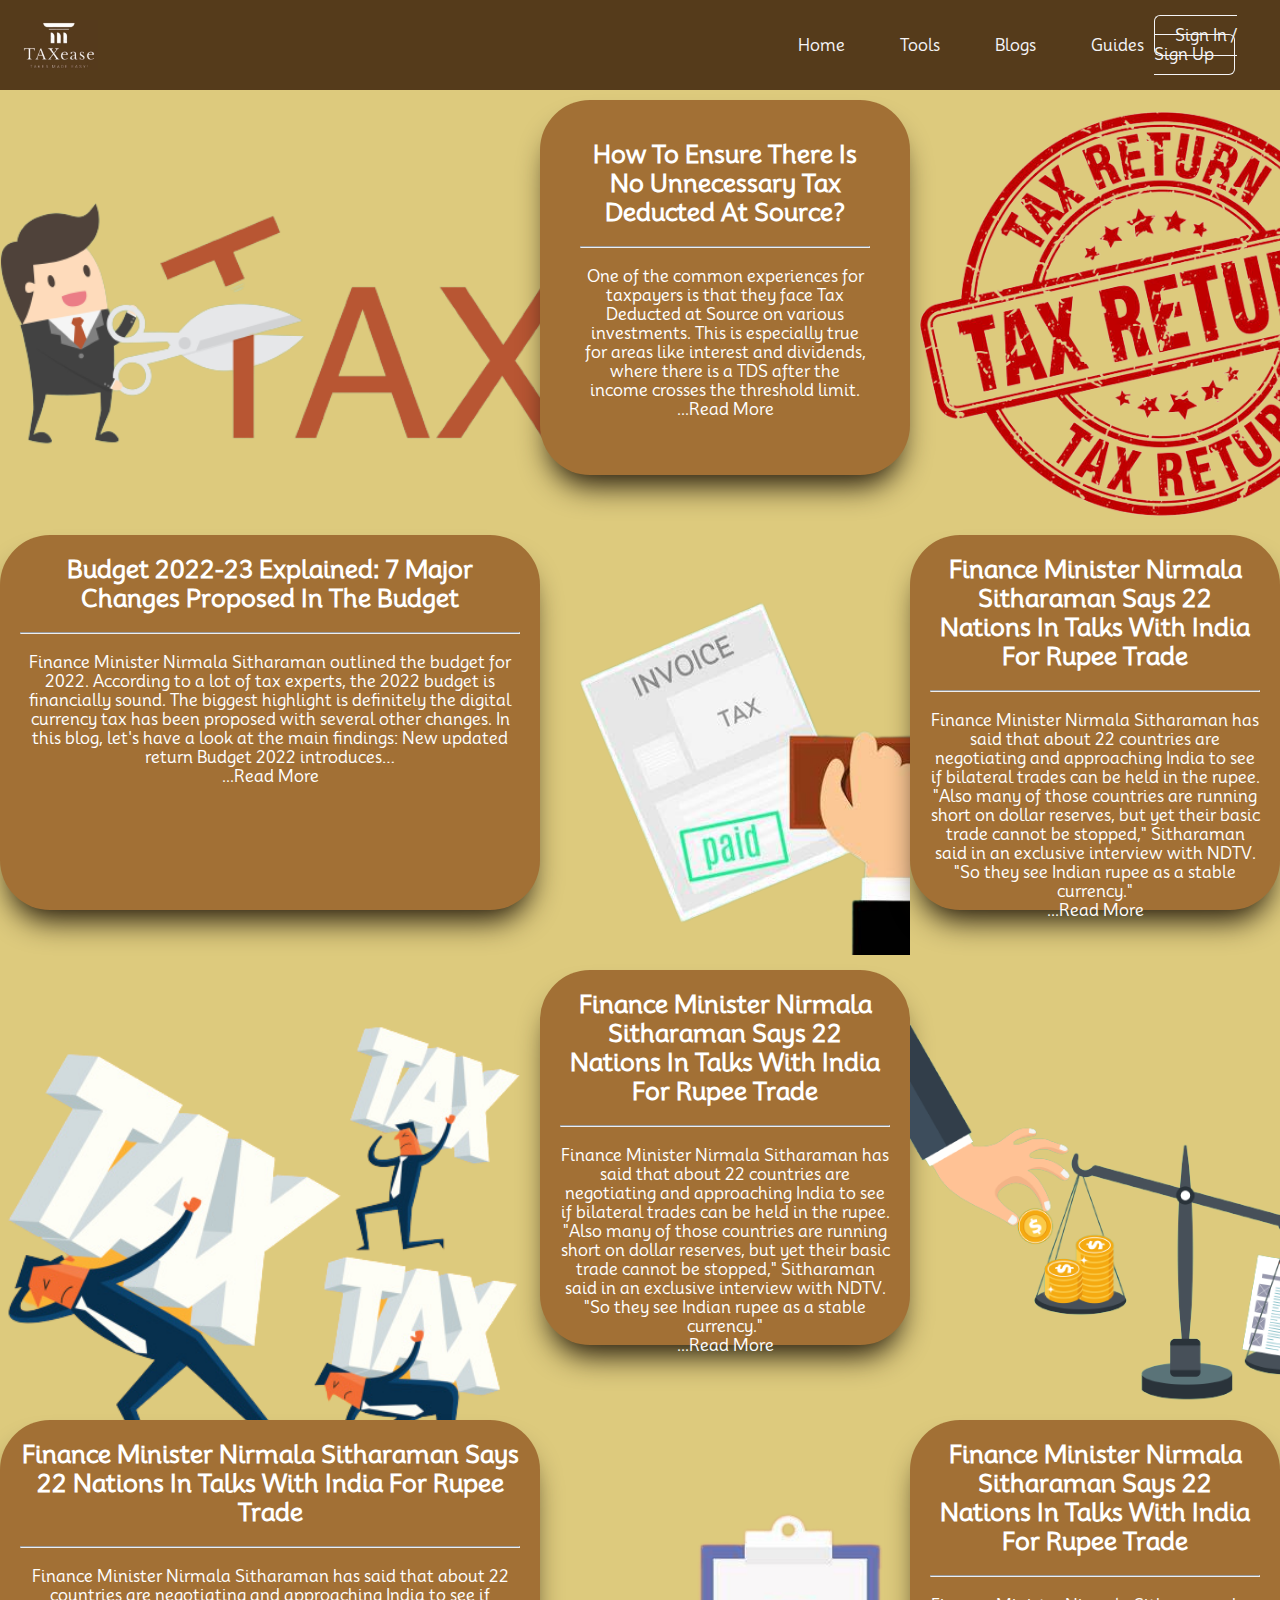
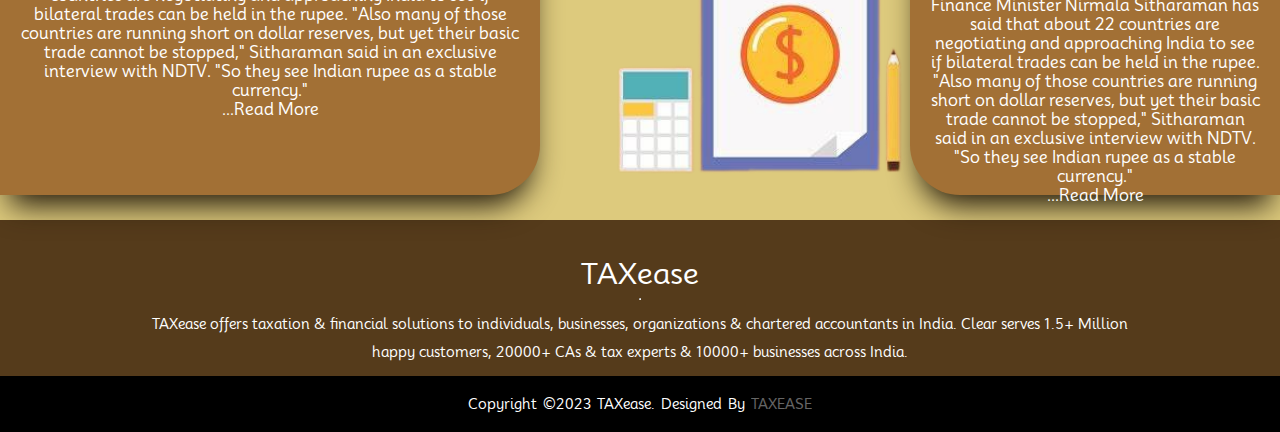
==== commit 23e19b26: "almost done" ====
--- a/blog/blog.html
+++ b/blog/blog.html
@@ -10,29 +10,29 @@
   
   <header class="header">
     <nav class="navbar">
-      <h2 class="logo"><a href="#">TAXEASE</a></h2>
+      <h2 class="logo">
+        <img src="../images/logo.png">
+      </h2>
       
       <ul class="links">
         <li><a href="../index.html">Home</a></li>
         <li><a href="#">Tools</a>
           <ul id="submenu">
-              <li><a href="newtax/newtax.html">New Tax Calculator</a></li>
-              <li><a href="OldTax/oldTax.html">Old Tax Calculator</a></li>
+              <li><a href="../newtax/newtax.html">New Tax Calculator</a></li>
+              <li><a href="../OldTax/oldTax.html">Old Tax Calculator</a></li>
               <li><a href="#">ITR</a></li>
    
           </ul>
           </li>
 
-          <li><a href="blog/blog.html">Blogs</a></li>
+          <li><a href="blog.html">Blogs</a></li>
 
           
         <li><a href="#">Guides</a>
           <ul id="submenu">
-              <li class="drop"><a href="#">TDS</a></li>
-              <li class="drop"><a href="#">80C</a></li>
-              <li class="drop"><a href="#">80CCD</a></li>
-              <li class="drop"><a href="#">80CCC</a></li>
-              <li class="drop"><a href="#">80D</a></li>
+              <li class="drop"><a href="../Guides/80c/TDS/tds.html">TDS</a></li>
+              <li class="drop"><a href="../Guides/80c/80c.html">80C</a></li>
+              <li class="drop"><a href="../Guides/80d/80d.html">80D</a></li>
               <li class="drop"><a href="#">Notices</a></li>
           </ul>
           </li>
@@ -53,7 +53,7 @@
   </div> 
 
   <div class="element2">
-    <h2>How To Ensure There Is No Unnecessary Tax Deducted At Source?</h2><br><br>
+    <h2>How To Ensure There Is No Unnecessary Tax Deducted At Source?</h2><br><hr><br>
     <p>One of the common experiences for taxpayers is that they face Tax Deducted at Source on various investments. This is especially true for areas like interest and dividends, where there is a TDS after the income crosses the threshold limit.</p>
     <a href="https://www.bqprime.com/personal-finance/how-to-ensure-there-is-no-unnecessary-tax-deducted-at-source">...Read More</a>
   </div>
@@ -65,7 +65,7 @@
 
 
   <div class="element4">
-    <h2>Budget 2022-23 Explained: 7 Major Changes Proposed In The Budget</h2><br><br>
+    <h2>Budget 2022-23 Explained: 7 Major Changes Proposed In The Budget</h2><br><hr><br>
     <p>Finance Minister Nirmala Sitharaman outlined the budget for 2022. According to a lot of tax experts, the 2022 budget is financially sound. The biggest highlight is definitely the digital currency tax has been proposed with several other changes. In this blog, let's have a look at the main findings: New updated return Budget 2022 introduces…</p>
     <a href="https://tax2win.in/guide/budget-2022-23-key-tax-related-proposals">...Read More</a>
   </div>
@@ -76,7 +76,7 @@
   </div>
 
   <div class="element6">
-    <h2>Finance Minister Nirmala Sitharaman Says 22 Nations In Talks With India For Rupee Trade</h2><br><br>
+    <h2>Finance Minister Nirmala Sitharaman Says 22 Nations In Talks With India For Rupee Trade</h2><br><hr><br>
     <p>Finance Minister Nirmala Sitharaman has said that about 22 countries are negotiating and approaching India to see if bilateral trades can be held in the rupee. "Also many of those countries are running short on dollar reserves, but yet their basic trade cannot be stopped," Sitharaman said in an exclusive interview with NDTV. "So they see Indian rupee as a stable currency."</p>
     <a href="https://www.bqprime.com/business/finance-minister-nirmala-sitharaman-says-22-nations-in-talks-with-india-for-rupee-trade">...Read More</a>
   </div>
@@ -87,7 +87,7 @@
   </div>
 
   <div class="element8">
-    <h2>Finance Minister Nirmala Sitharaman Says 22 Nations In Talks With India For Rupee Trade</h2><br><br>
+    <h2>Finance Minister Nirmala Sitharaman Says 22 Nations In Talks With India For Rupee Trade</h2><br><hr><br>
     <p>Finance Minister Nirmala Sitharaman has said that about 22 countries are negotiating and approaching India to see if bilateral trades can be held in the rupee. "Also many of those countries are running short on dollar reserves, but yet their basic trade cannot be stopped," Sitharaman said in an exclusive interview with NDTV. "So they see Indian rupee as a stable currency."</p>
     <a href="https://www.bqprime.com/business/finance-minister-nirmala-sitharaman-says-22-nations-in-talks-with-india-for-rupee-trade">...Read More</a>
   </div>
@@ -98,7 +98,7 @@
   </div>
 
   <div class="element10">
-    <h2>Finance Minister Nirmala Sitharaman Says 22 Nations In Talks With India For Rupee Trade</h2><br><br>
+    <h2>Finance Minister Nirmala Sitharaman Says 22 Nations In Talks With India For Rupee Trade</h2><br><hr><br>
     <p>Finance Minister Nirmala Sitharaman has said that about 22 countries are negotiating and approaching India to see if bilateral trades can be held in the rupee. "Also many of those countries are running short on dollar reserves, but yet their basic trade cannot be stopped," Sitharaman said in an exclusive interview with NDTV. "So they see Indian rupee as a stable currency."</p>
     <a href="https://www.bqprime.com/business/finance-minister-nirmala-sitharaman-says-22-nations-in-talks-with-india-for-rupee-trade">...Read More</a>
   </div>
@@ -109,13 +109,22 @@
   </div>
 
   <div class="element12">
-    <h2>Finance Minister Nirmala Sitharaman Says 22 Nations In Talks With India For Rupee Trade</h2><br><br>
+    <h2>Finance Minister Nirmala Sitharaman Says 22 Nations In Talks With India For Rupee Trade</h2><br><hr><br>
     <p>Finance Minister Nirmala Sitharaman has said that about 22 countries are negotiating and approaching India to see if bilateral trades can be held in the rupee. "Also many of those countries are running short on dollar reserves, but yet their basic trade cannot be stopped," Sitharaman said in an exclusive interview with NDTV. "So they see Indian rupee as a stable currency."</p>
     <a href="https://www.bqprime.com/business/finance-minister-nirmala-sitharaman-says-22-nations-in-talks-with-india-for-rupee-trade">...Read More</a>
   </div>
 
 </div>
-
+<footer>
+  <div class="footer-content">
+      <h3>TAXease</h3><hr>
+      <p>TAXease offers taxation & financial solutions to individuals, businesses, organizations & chartered accountants in India. Clear serves 1.5+ Million happy customers, 20000+ CAs & tax experts & 10000+ businesses across India.</p>
+     
+  </div>
+  <div class="footer-bottom">
+      <p>copyright &copy;2023 TAXease. designed by <span>TAXease</span></p>
+  </div>
+</footer>
 
 </body>
 </html>--- a/blog/blog.css
+++ b/blog/blog.css
@@ -1,10 +1,11 @@
-@import url("https://fonts.googleapis.com/css2?family=Open+Sans:wght@300;400;500;600;700&display=swap");
+@import url('https://fonts.googleapis.com/css2?family=Montserrat:ital,wght@0,100;0,200;0,300;0,400;0,500;0,600;0,700;0,800;0,900;1,100;1,200;1,300;1,400;1,500;1,600;1,700;1,800;1,900&family=Mooli&display=swap');
 
 * {
   margin: 0;
   padding: 0;
   box-sizing: border-box;
-  font-family: "Open Sans", sans-serif; 
+  font-family: 'Montserrat', sans-serif;
+font-family: 'Mooli', sans-serif;
 }
 
 body{
@@ -217,7 +218,14 @@
     z-index: 1;  
     text-align: left;  
 }
-
+.logo {
+  display: flex;
+  height: 50px;
+  margin-left: 10px;
+  margin-right: -10px;
+  /* font-size: large; */
+  background-size: cover;
+}
 li:hover ul#submenu{
     opacity: 1;
     top: 80px;
@@ -289,3 +297,50 @@
   background-color: #f5f5f7;
   color: #1D1D1F;
 }
+footer{
+  bottom: 0;
+  left: 0;
+  right: 0;
+  background: #553b1b;
+  height: auto;
+  width: 100vw;
+  font-family: "Open Sans";
+  padding-top: 40px;
+  color: #fff;
+}
+.footer-content{
+  display: flex;
+  align-items: center;
+  justify-content: center;
+  flex-direction: column;
+  text-align: center;
+}
+.footer-content h3{
+margin-top: -10px;
+  font-size: 1.8rem;
+  font-weight: 400;
+  text-transform: capitalize;
+  line-height: 3rem;
+}
+.footer-content p{
+  max-width: 1000px;
+  margin: 10px auto;
+  line-height: 28px;
+  font-size: 14px;
+}
+.footer-bottom{
+  background: #000;
+  width: 100vw;
+  padding: 20px 0;
+  text-align: center;
+}
+.footer-bottom p{
+  font-size: 14px;
+  word-spacing: 2px;
+  text-transform: capitalize;
+}
+.footer-bottom span{
+  text-transform: uppercase;
+  opacity: .4;
+  font-weight: 200;
+}
